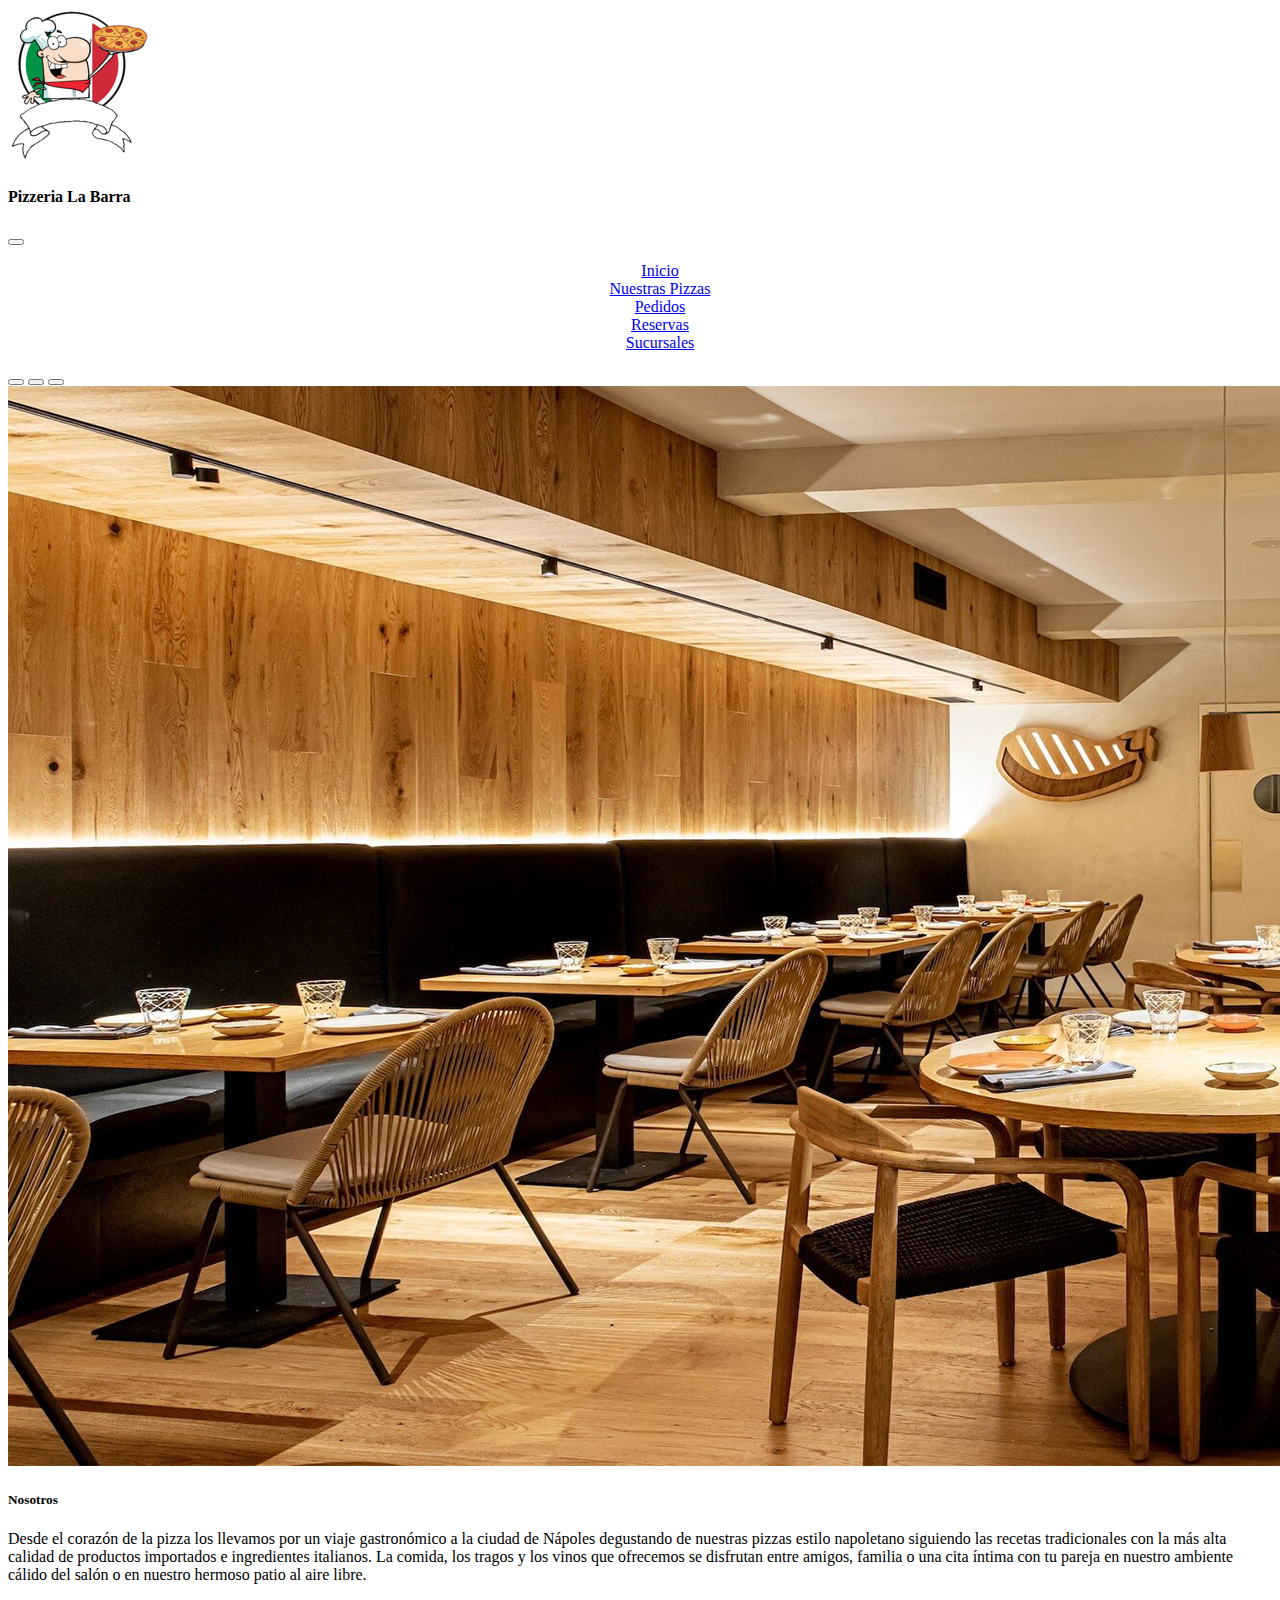
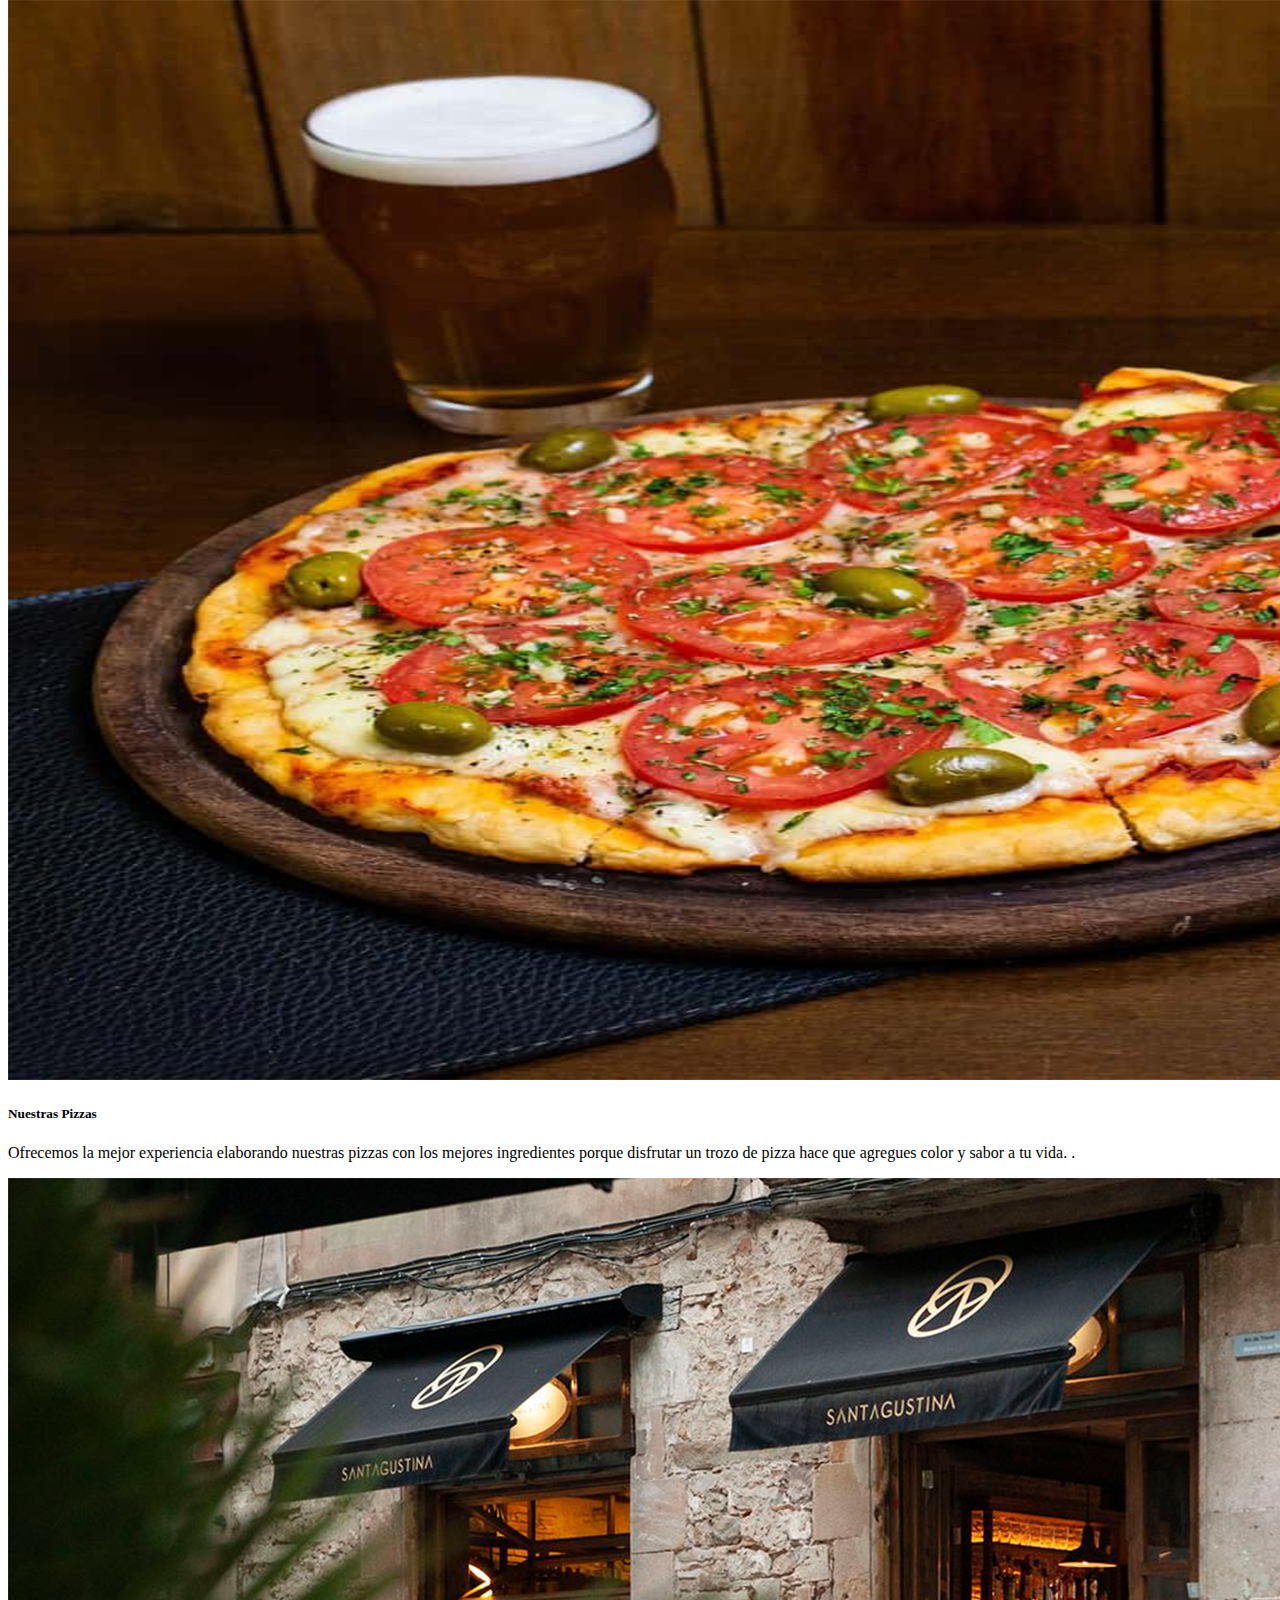
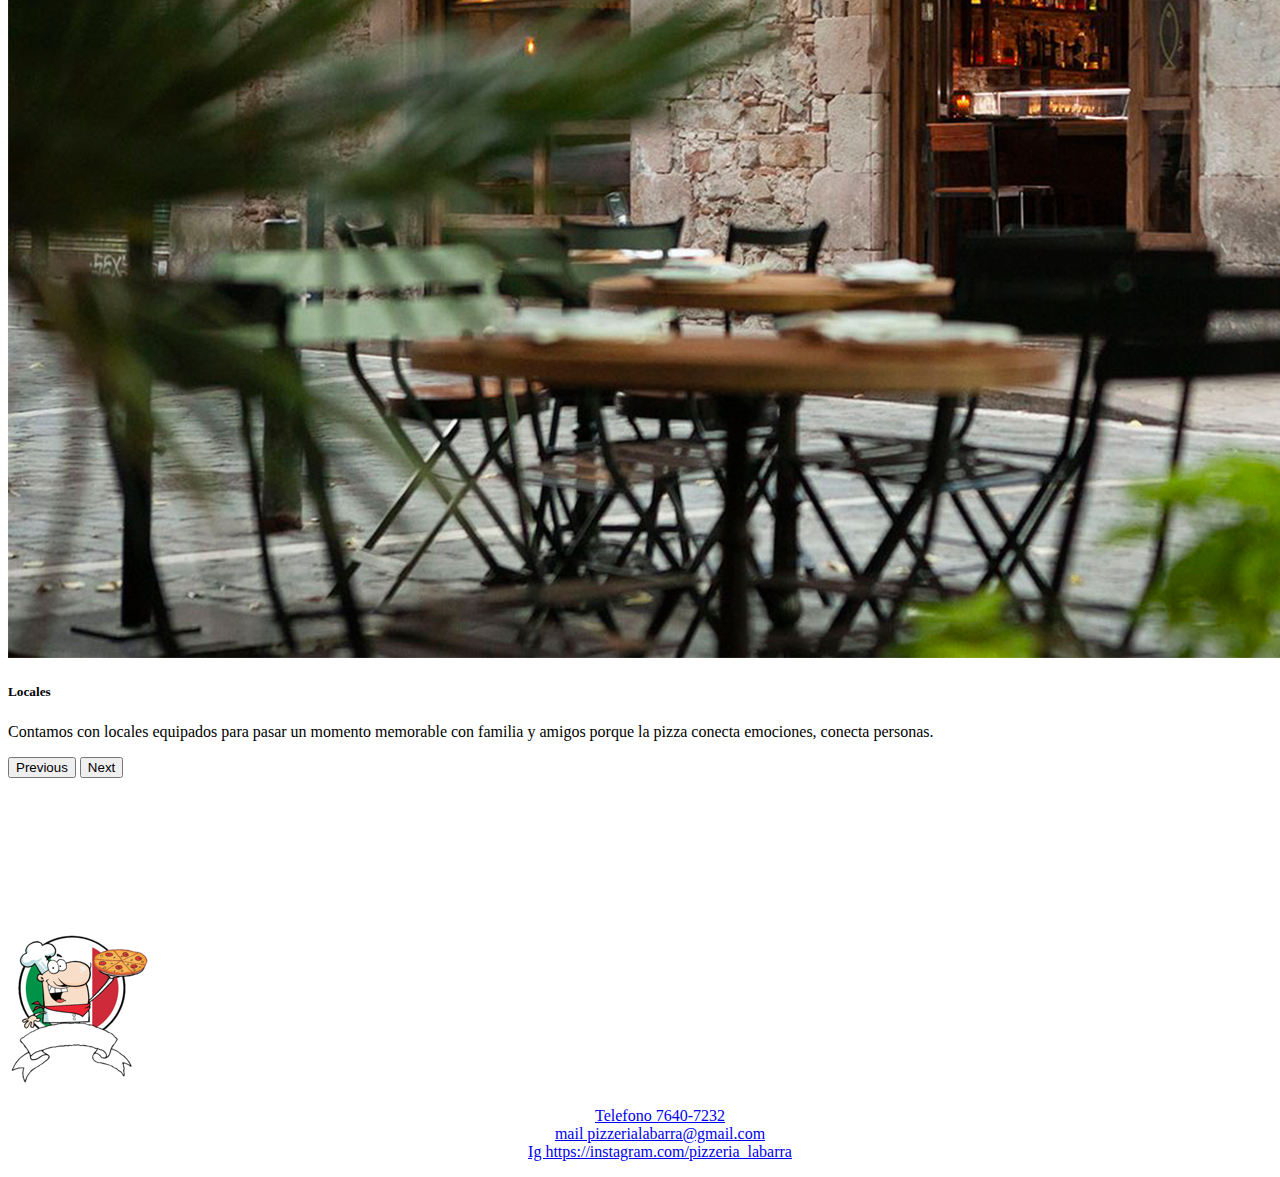
==== index.html @ ed5c460b "--master--" ====
<!DOCTYPE html>
<html lang="en">
<head>
    <meta charset="UTF-8">
    <meta http-equiv="X-UA-Compatible" content="IE=edge">
    <meta name="viewport" content="width=device-width, initial-scale=1.0">
    <link href="https://cdn.jsdelivr.net/npm/bootstrap@5.1.3/dist/css/bootstrap.min.css" rel="stylesheet" integrity="sha384-1BmE4kWBq78iYhFldvKuhfTAU6auU8tT94WrHftjDbrCEXSU1oBoqyl2QvZ6jIW3" crossorigin="anonymous">
    <link rel="stylesheet" href="css/stylo.css">
    <title>Pizzeria La Barra</title>
</head>
<body>
    <nav class="navbar navbar-expand-lg navbar-dark bg-dark">
        <div class="container-fluid">
          <a class="navbar-brand" href="#"><a href><img class="logo" src="images/Logopizza.png" alt="logo"></a><h4 class="text-family text-white text-center m-0">Pizzeria La Barra</h4></a>
          <button class="navbar-toggler" type="button" data-bs-toggle="collapse" data-bs-target="#navbarNavDropdown" aria-controls="navbarNavDropdown" aria-expanded="false" aria-label="Toggle navigation">
            <span class="navbar-toggler-icon"></span>
          </button>          
          <div class="collapse navbar-collapse justify-content-end" id="navbarNavDropdown">
                <ul class="navbar-nav">                   
                    <li class="nav-item">
                        <a class="nav-link active" aria-current="page" href="#">Inicio</a>
                    </li>
                    <li class="nav-item">
                        <a class="nav-link" href="pages/nuestraspizzas.html">Nuestras Pizzas</a>
                    </li>
                    <li class="nav-item">
                        <a class="nav-link" href="pages/Pedidos.html">Pedidos</a>
                    </li>
                    <li class="nav-item">
                        <a class="nav-link" href="pages/reservas.html">Reservas</a>
                    </li>
                    <li class="nav-item">
                        <a class="nav-link" href="pages/sucursales.html">Sucursales</a>
                    </li>
                </ul>
            </div>
            
        </div>
    </nav>
    <div class="cointainer">
        <div class="col-12 col-lg-12">
            <div id="carouselExampleCaptions" class="carousel slide" data-bs-ride="carousel">
                <div class="carousel-indicators">
                  <button type="button" data-bs-target="#carouselExampleCaptions" data-bs-slide-to="0" class="active" aria-current="true" aria-label="Slide 1"></button>
                  <button type="button" data-bs-target="#carouselExampleCaptions" data-bs-slide-to="1" aria-label="Slide 2"></button>
                  <button type="button" data-bs-target="#carouselExampleCaptions" data-bs-slide-to="2" aria-label="Slide 3"></button>
                </div>
                <div class="carousel-inner">
                  <div class="carousel-item active">
                    <img src="images/resto1.png" class="d-block w-100" alt="resto">
                    <div class="carousel-caption d-none d-md-block">
                      <h5>Nosotros</h5>
                      <p>Desde el corazón de la pizza los llevamos por un viaje gastronómico a la ciudad de Nápoles degustando de nuestras pizzas estilo napoletano siguiendo las recetas tradicionales con la más alta calidad de productos importados e ingredientes italianos. La comida, los tragos y los vinos que ofrecemos se disfrutan entre amigos, familia o una cita íntima con tu pareja en nuestro ambiente cálido del salón o en nuestro hermoso patio al aire libre.</p>
                    </div>
                  </div>
                  <div class="carousel-item">
                    <img src="images/pizza-napo.png" class="d-block w-100" alt="pizza">
                    <div class="carousel-caption d-none d-md-block">
                      <h5>Nuestras Pizzas</h5>
                      <p>Ofrecemos la mejor experiencia elaborando nuestras pizzas con los mejores ingredientes porque disfrutar un trozo de pizza hace que agregues color y sabor a tu vida. .</p>
                    </div>
                  </div>
                  <div class="carousel-item">
                    <img src="images/resto3.png" class="d-block w-100" alt="local">
                    <div class="carousel-caption d-none d-md-block">
                      <h5>Locales</h5>
                      <p>Contamos con locales equipados para pasar un momento memorable con familia y amigos porque la pizza conecta emociones, conecta personas.</p>
                    </div>
                  </div>
                </div>
                <button class="carousel-control-prev" type="button" data-bs-target="#carouselExampleCaptions" data-bs-slide="prev">
                  <span class="carousel-control-prev-icon" aria-hidden="true"></span>
                  <span class="visually-hidden">Previous</span>
                </button>
                <button class="carousel-control-next" type="button" data-bs-target="#carouselExampleCaptions" data-bs-slide="next">
                  <span class="carousel-control-next-icon" aria-hidden="true"></span>
                  <span class="visually-hidden">Next</span>
                </button>
              </div>
        </div>
    </div>
    <div class="ratio ratio-16x9">
        <iframe src="https://www.youtube.com/embed/ywrLSeDVH5U" title="YouTube video player" frameborder="0" allow="accelerometer; autoplay; clipboard-write; encrypted-media; gyroscope; picture-in-picture" allowfullscreen></iframe>
    </div>

    <nav class="navbar navbar-expand-lg navbar-dark bg-dark">
        <div class="container-fluid flex-column">
          <a class="navbar-brand" href="#"><a href><img class="logo" src="images/Logopizza.png" alt="logo"></a></a>
          <ul class="navbar-nav">            
            <li class="nav-item">
              <a class="nav-link" href="#">Telefono 7640-7232</a>
            </li>
            <li class="nav-item">
              <a class="nav-link" href="#">mail pizzerialabarra@gmail.com</a>
            </li>
            <li class="nav-item">
              <a class="nav-link" href="#">Ig https://instagram.com/pizzeria_labarra</a>
            </li>
           
          </ul>
      
      </div>
  

  <script src="https://cdn.jsdelivr.net/npm/bootstrap@5.1.3/dist/js/bootstrap.bundle.min.js" integrity="sha384-ka7Sk0Gln4gmtz2MlQnikT1wXgYsOg+OMhuP+IlRH9sENBO0LRn5q+8nbTov4+1p" crossorigin="anonymous"></script>   
</body>               

</html>
---- css/stylo.css ----
.bg-body{
    background-image: linear-gradient(gray,white);
    width: 100%;
}
.row-2 {
    /* --bs-gutter-x: 1.5rem; */
    --bs-gutter-y: 0;
    display: flex;
    flex-wrap: wrap;
    margin-top: calc(-1 * var(--bs-gutter-y));
    margin-right: calc(-.5 * var(--bs-gutter-x));
    margin-left: calc(-.5 * var(--bs-gutter-x));
}
ul{
    text-align: center;
    list-style: none;
}
.bg-card-red{
    background-image: linear-gradient(red,gray);
}
.bg-card-blue{
    background-image: linear-gradient(blue,gray);
}
.bg-card-green{
    background-image: linear-gradient(green,gray);
}
.bg-card-orange{
    background-image: linear-gradient(orange,gray);
}
.bg-card-violet{
    background-image: linear-gradient(violet,gray);
}
.bg-card-back{
    background-image: linear-gradient(gray,gray);
}
.text-family{
    font-family: Georgia, 'Times New Roman', Times, serif;
}
.bg-pedido{
    background-image: url("../images/fondotomate.png") ;
}
.bg-reserva{
    background-image: url("../images/recepcion.png") ;
}
@keyframes rotar{
    from {
        transform: rotatey(0deg);
      }
      to {
        transform: rotatey(359deg);
      }
}
.logo{
    animation: rotar 4s infinite linear;
}
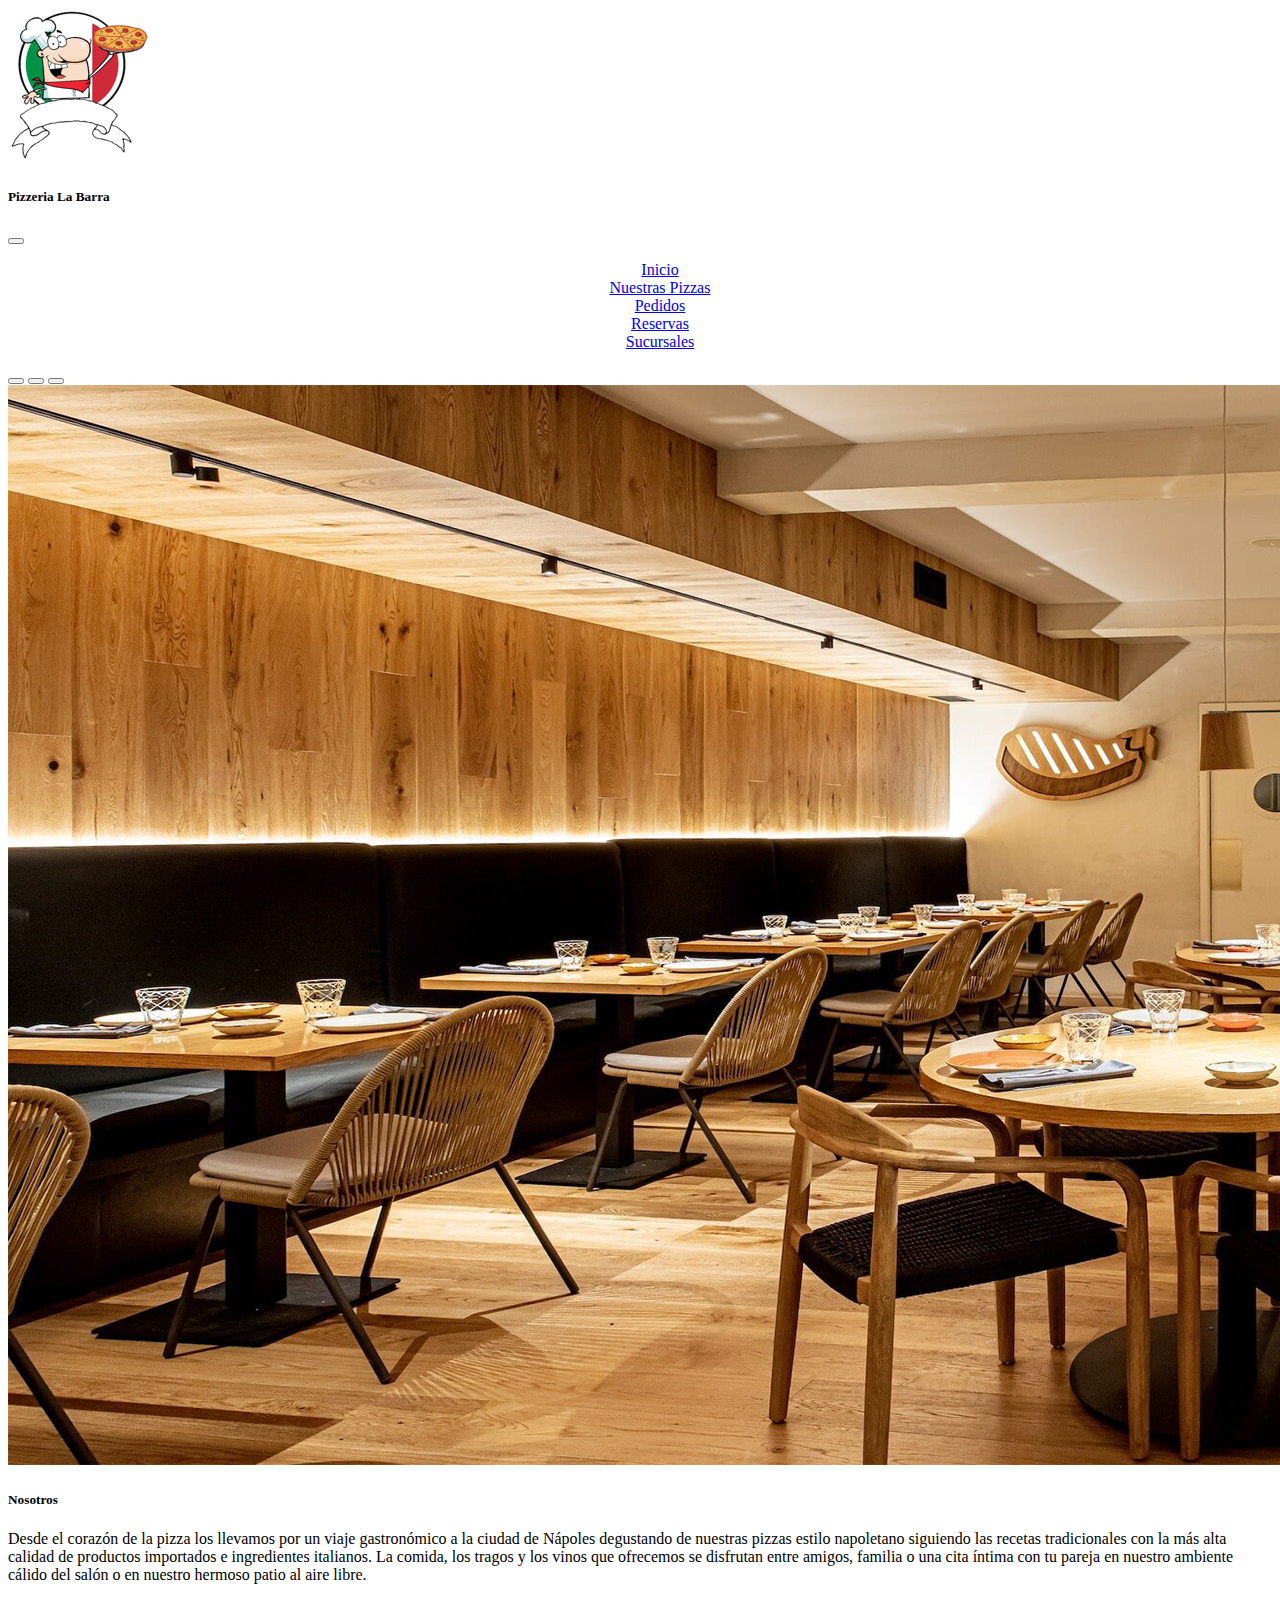
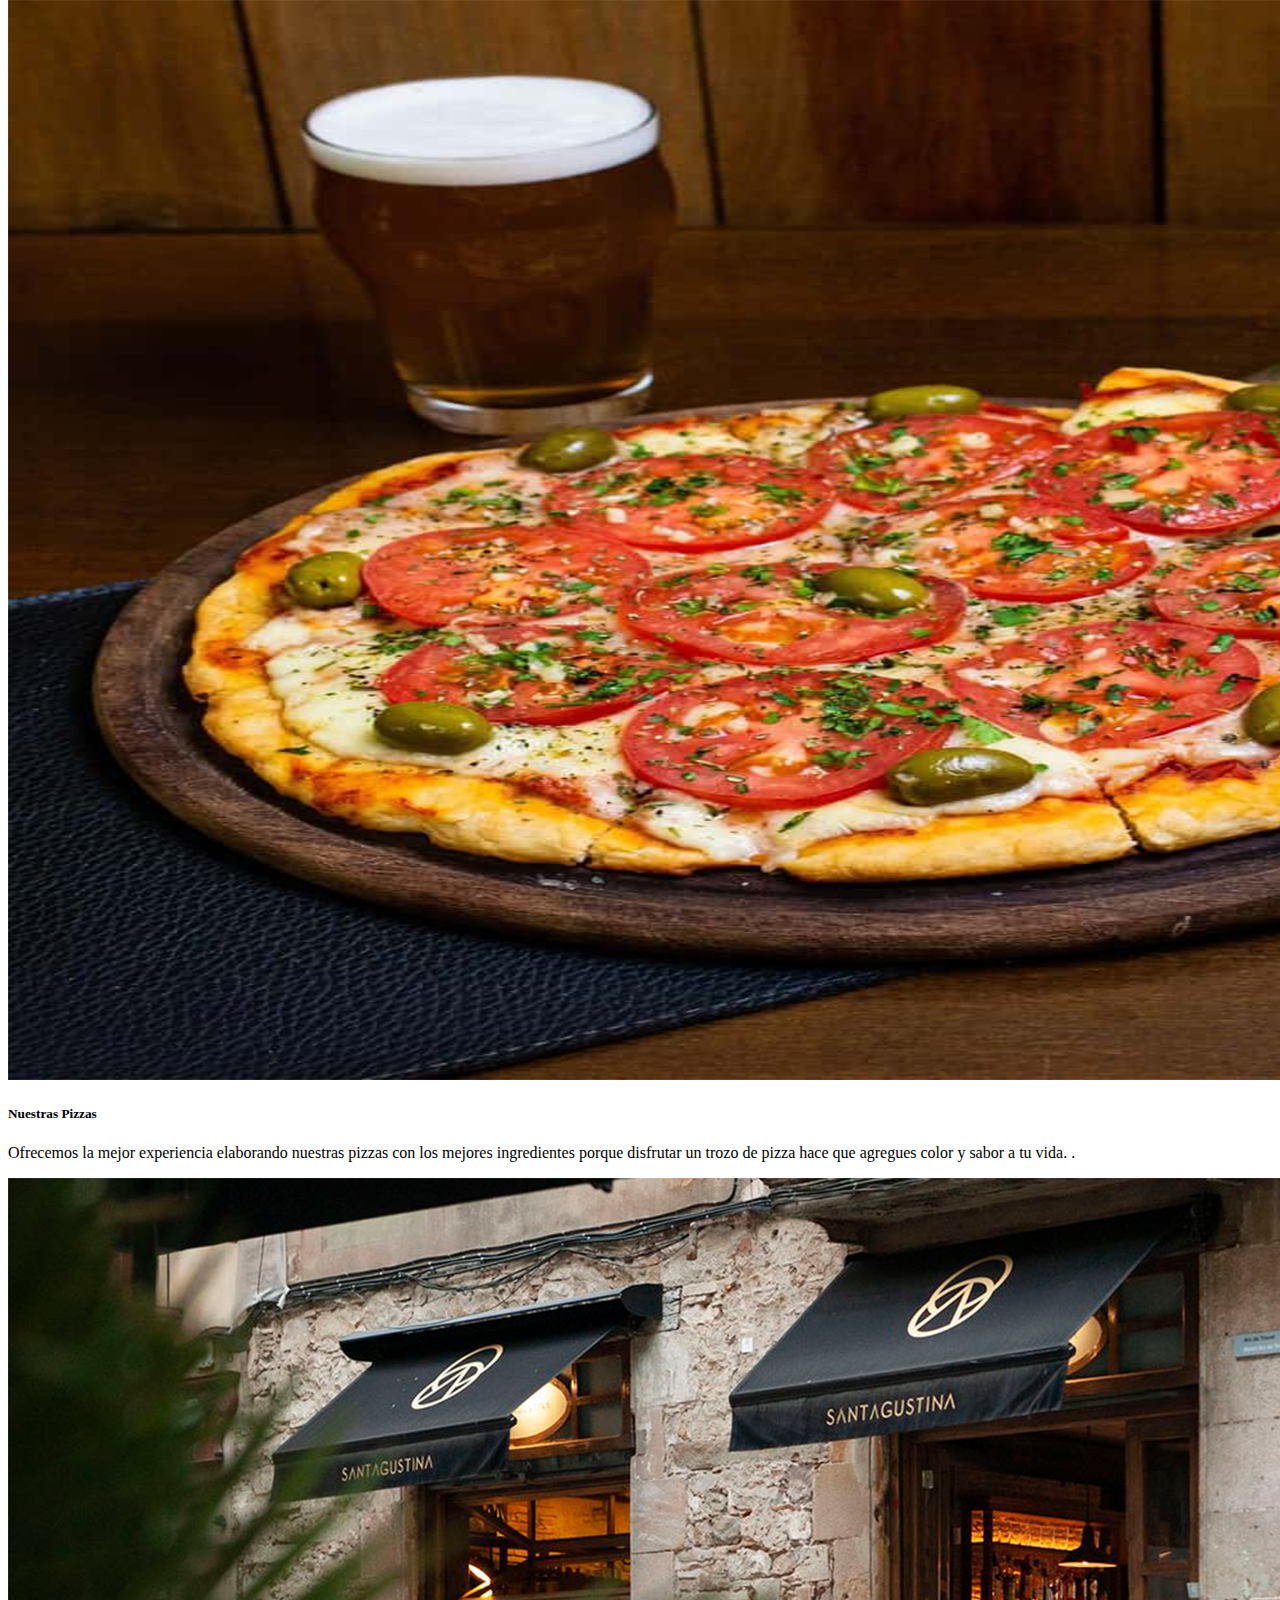
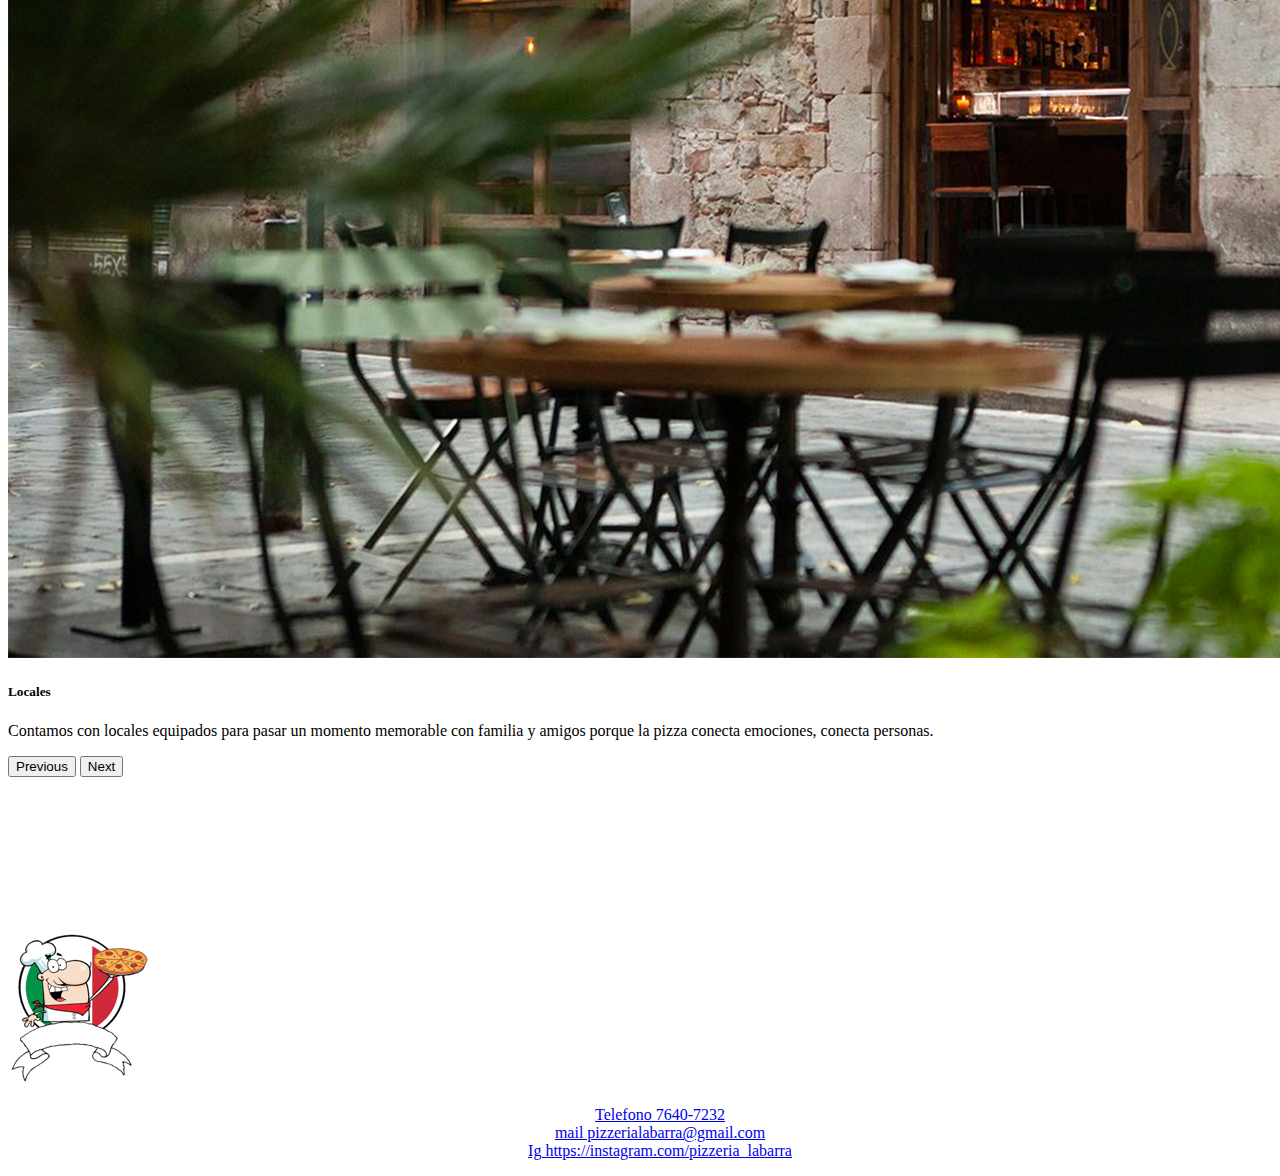
==== commit 2ae33029: "aplicandobt" ====
--- a/index.html
+++ b/index.html
@@ -11,7 +11,7 @@
 <body>
     <nav class="navbar navbar-expand-lg navbar-dark bg-dark">
         <div class="container-fluid">
-          <a class="navbar-brand" href="#"><a href><img class="logo" src="images/Logopizza.png" alt="logo"></a><h4 class="text-family text-white text-center m-0">Pizzeria La Barra</h4></a>
+          <a class="navbar-brand" href="#"><a href><img class="logo" src="images/Logopizza.png" alt="logo"></a><h5 class="text-family text-white text-center m-0">Pizzeria La Barra</h5></a>
           <button class="navbar-toggler" type="button" data-bs-toggle="collapse" data-bs-target="#navbarNavDropdown" aria-controls="navbarNavDropdown" aria-expanded="false" aria-label="Toggle navigation">
             <span class="navbar-toggler-icon"></span>
           </button>          
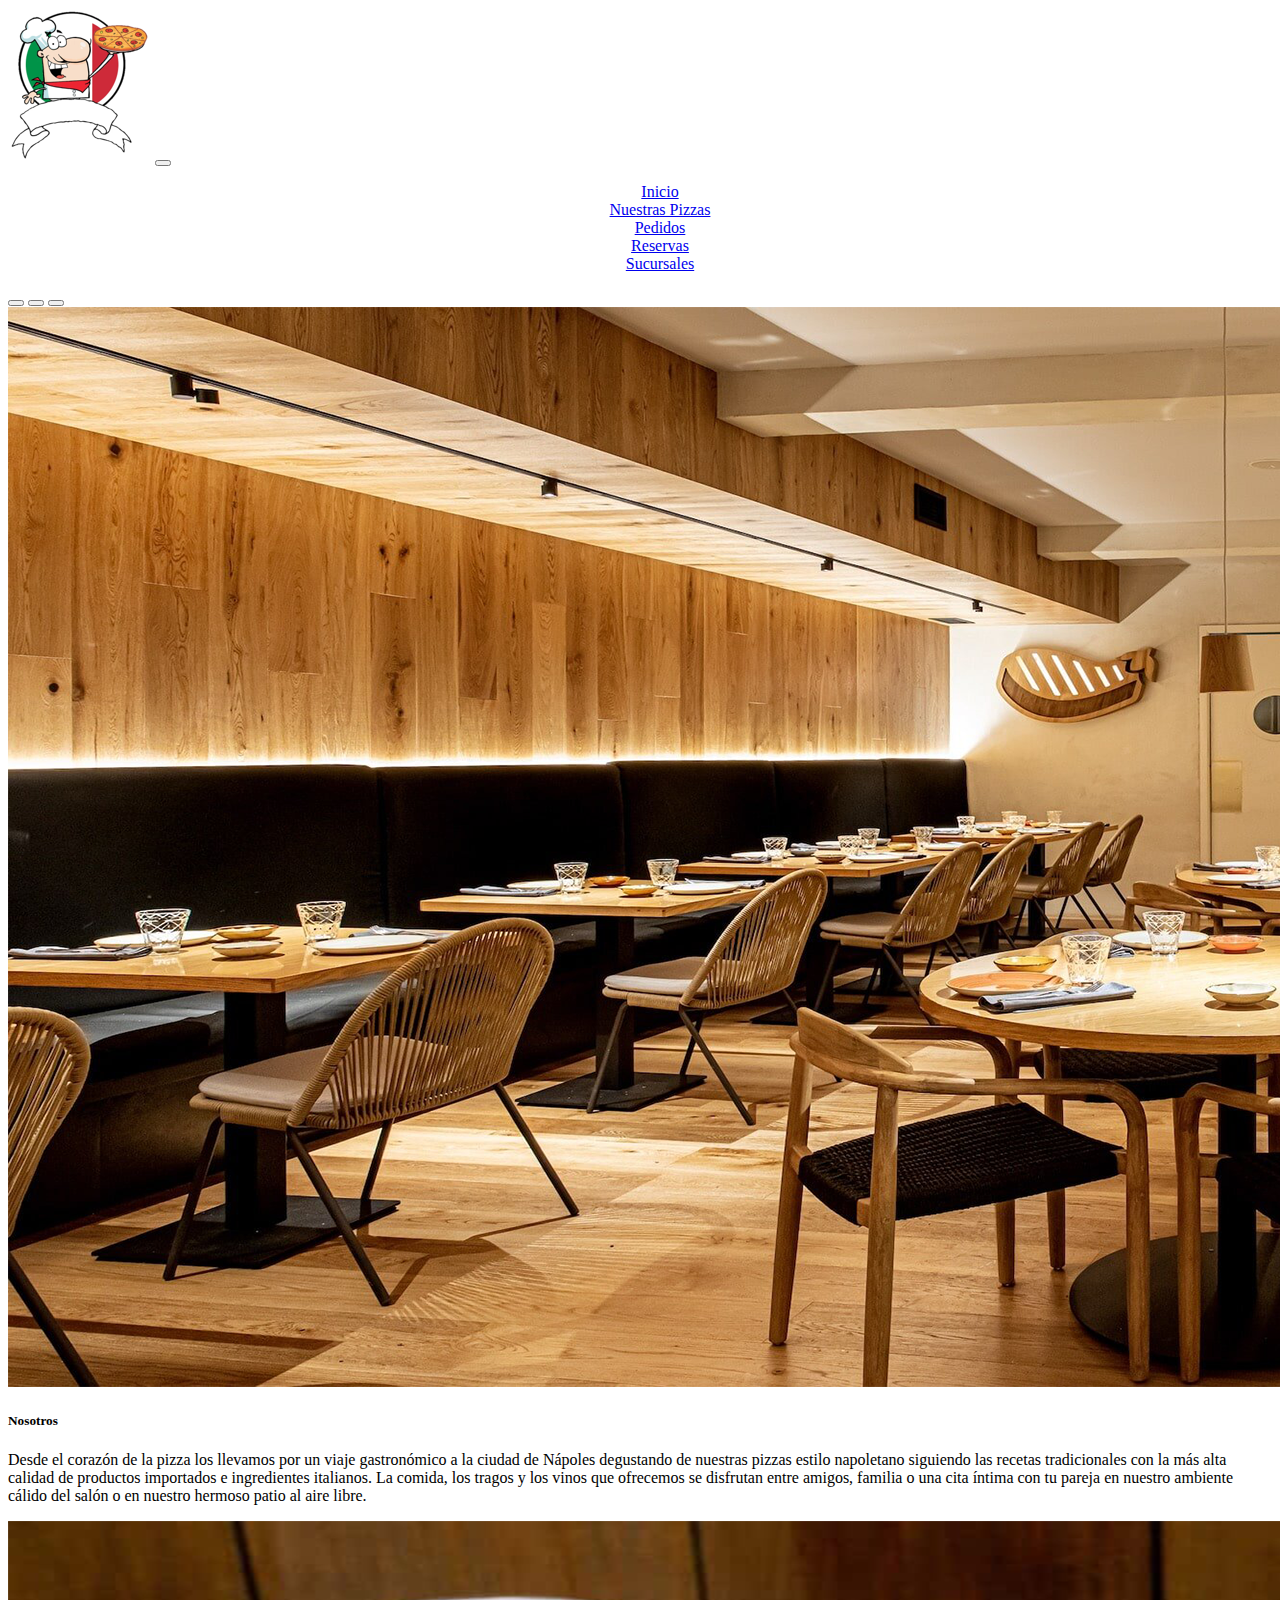
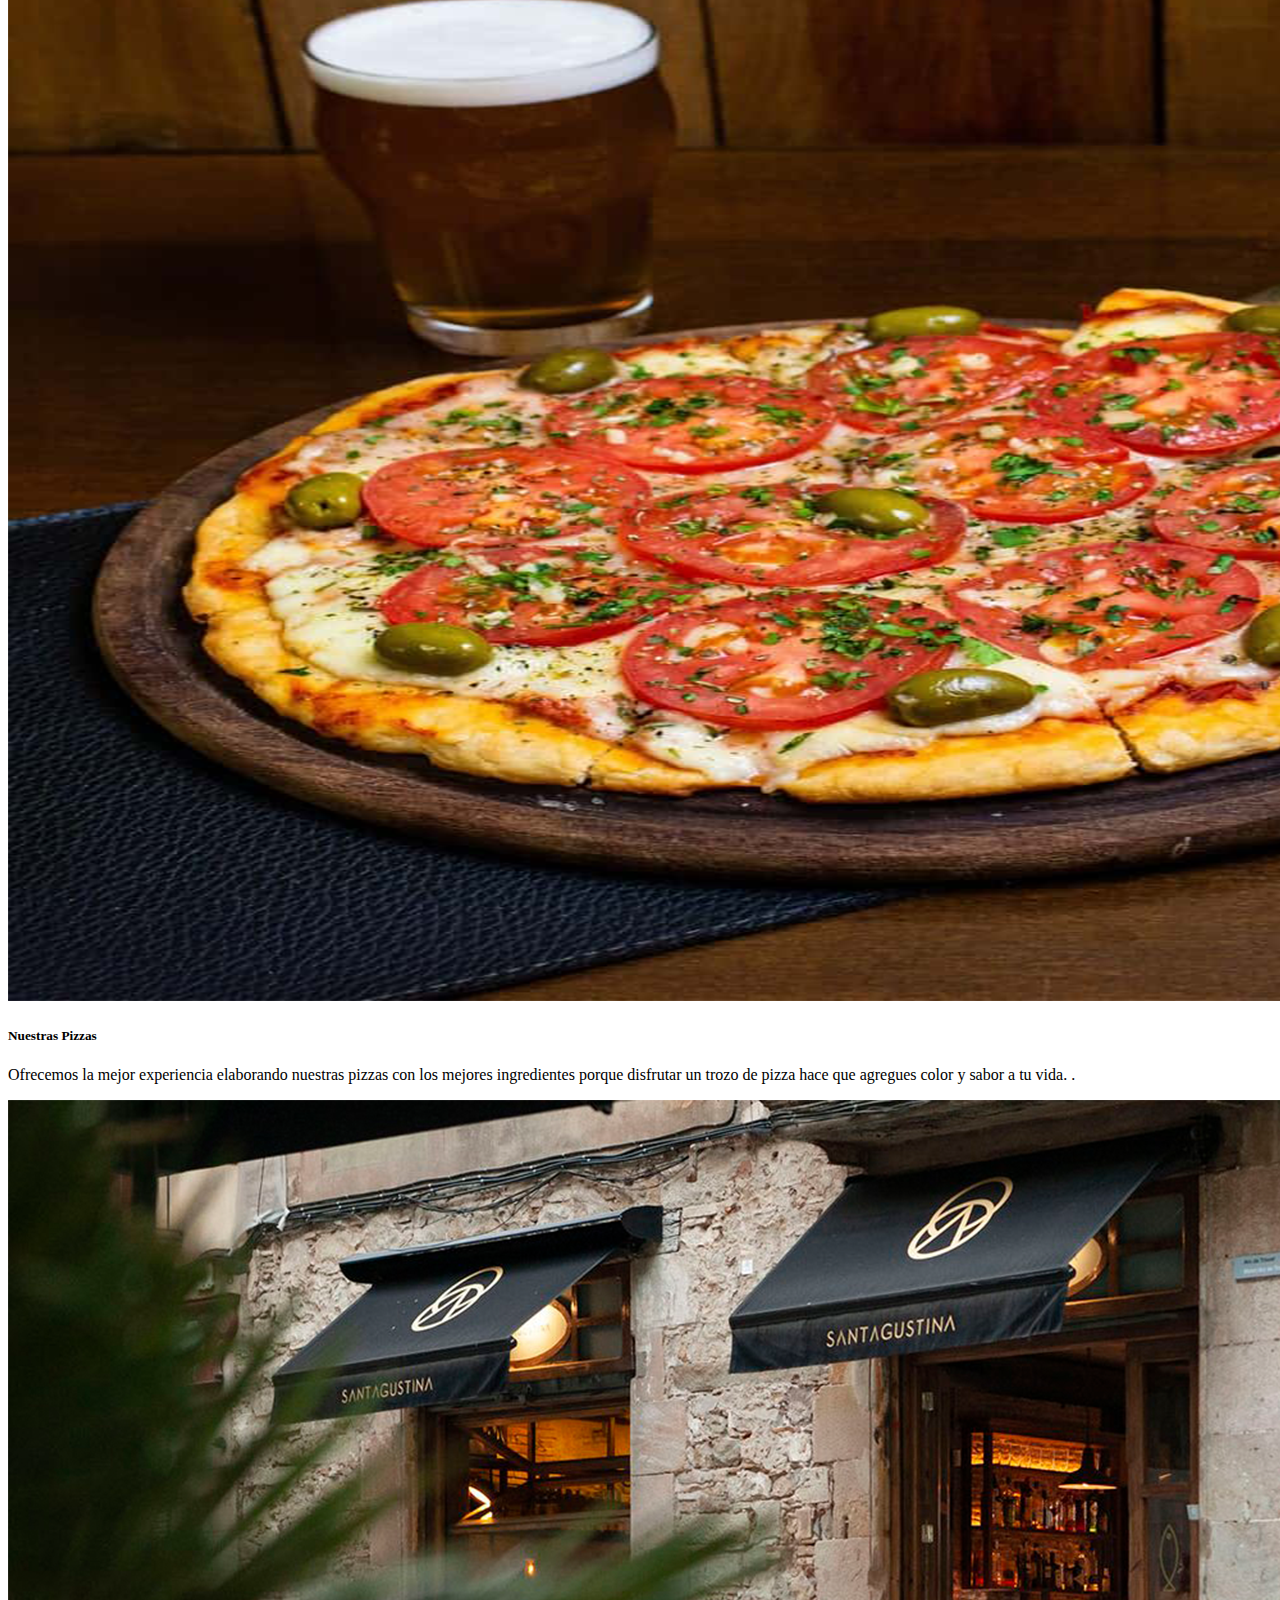
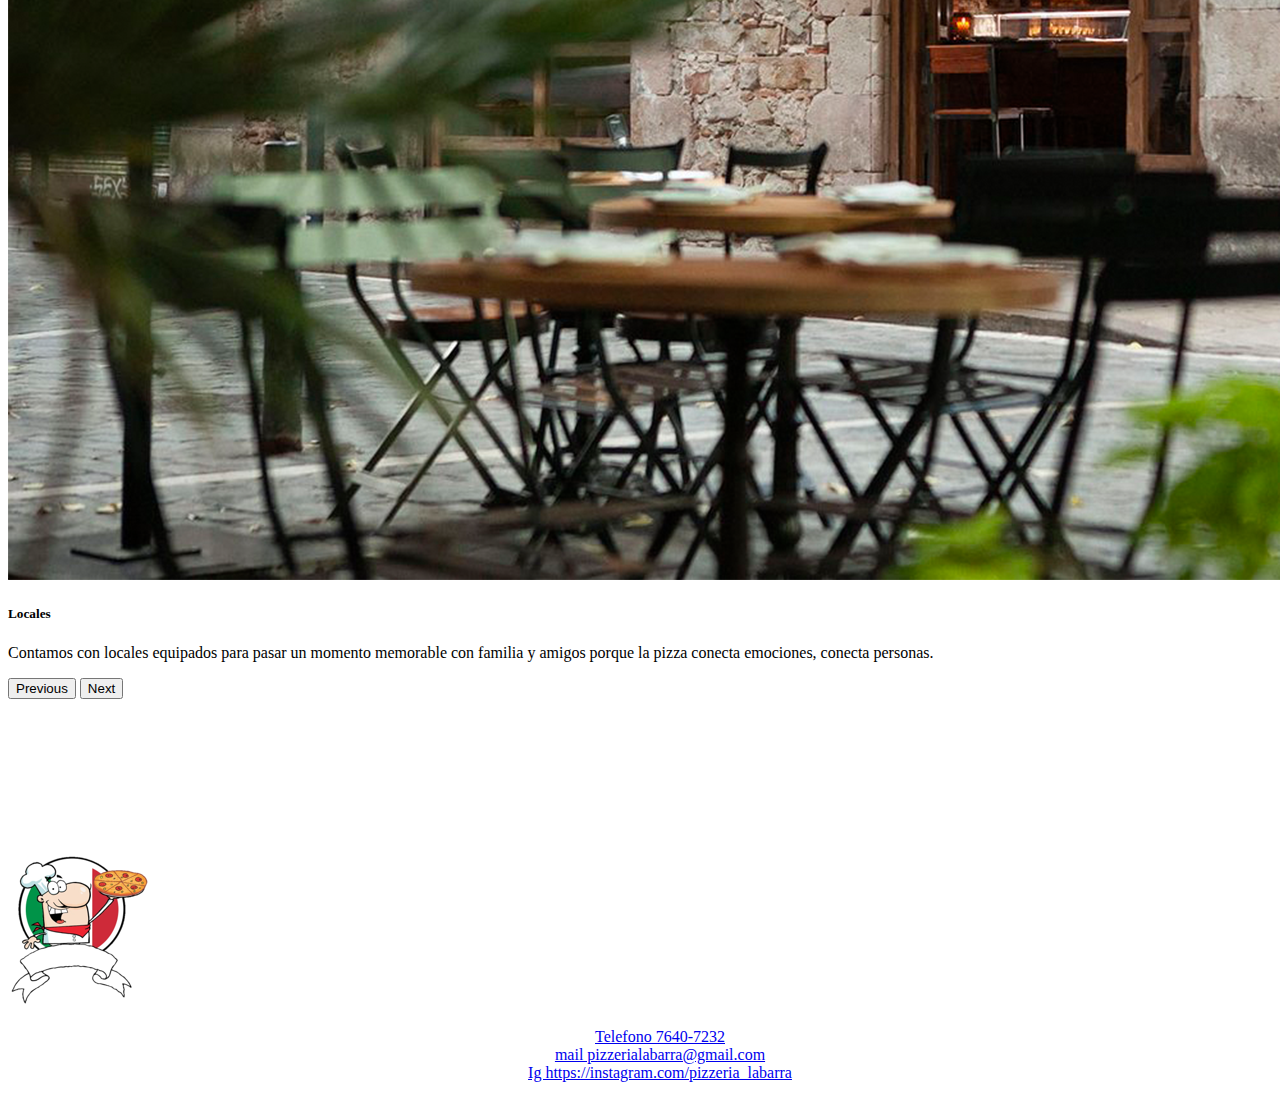
==== commit 80503957: "maquetandobt2" ====
--- a/index.html
+++ b/index.html
@@ -11,7 +11,7 @@
 <body>
     <nav class="navbar navbar-expand-lg navbar-dark bg-dark">
         <div class="container-fluid">
-          <a class="navbar-brand" href="#"><a href><img class="logo" src="images/Logopizza.png" alt="logo"></a><h5 class="text-family text-white text-center m-0">Pizzeria La Barra</h5></a>
+          <a class="navbar-brand" href="#"><a href><img class="logo" src="images/Logopizza.png" alt="logo"></a></a>
           <button class="navbar-toggler" type="button" data-bs-toggle="collapse" data-bs-target="#navbarNavDropdown" aria-controls="navbarNavDropdown" aria-expanded="false" aria-label="Toggle navigation">
             <span class="navbar-toggler-icon"></span>
           </button>          
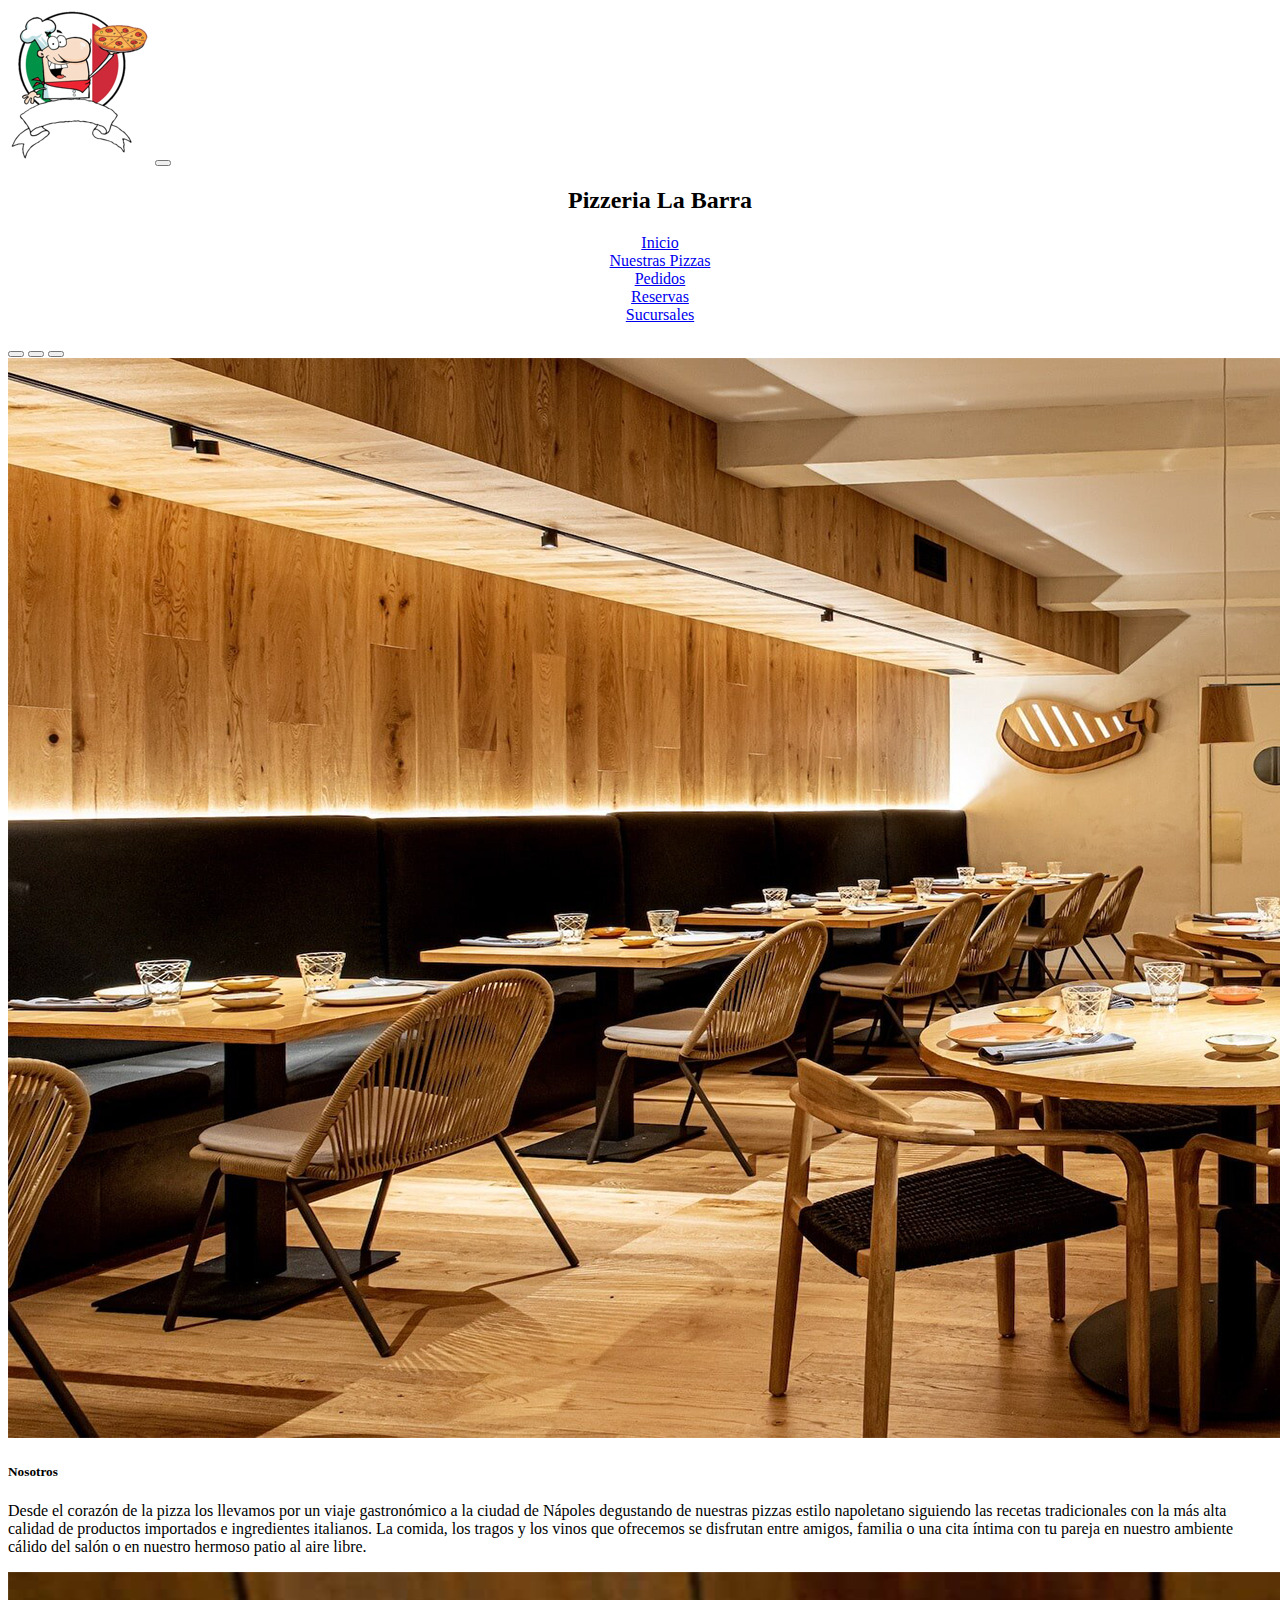
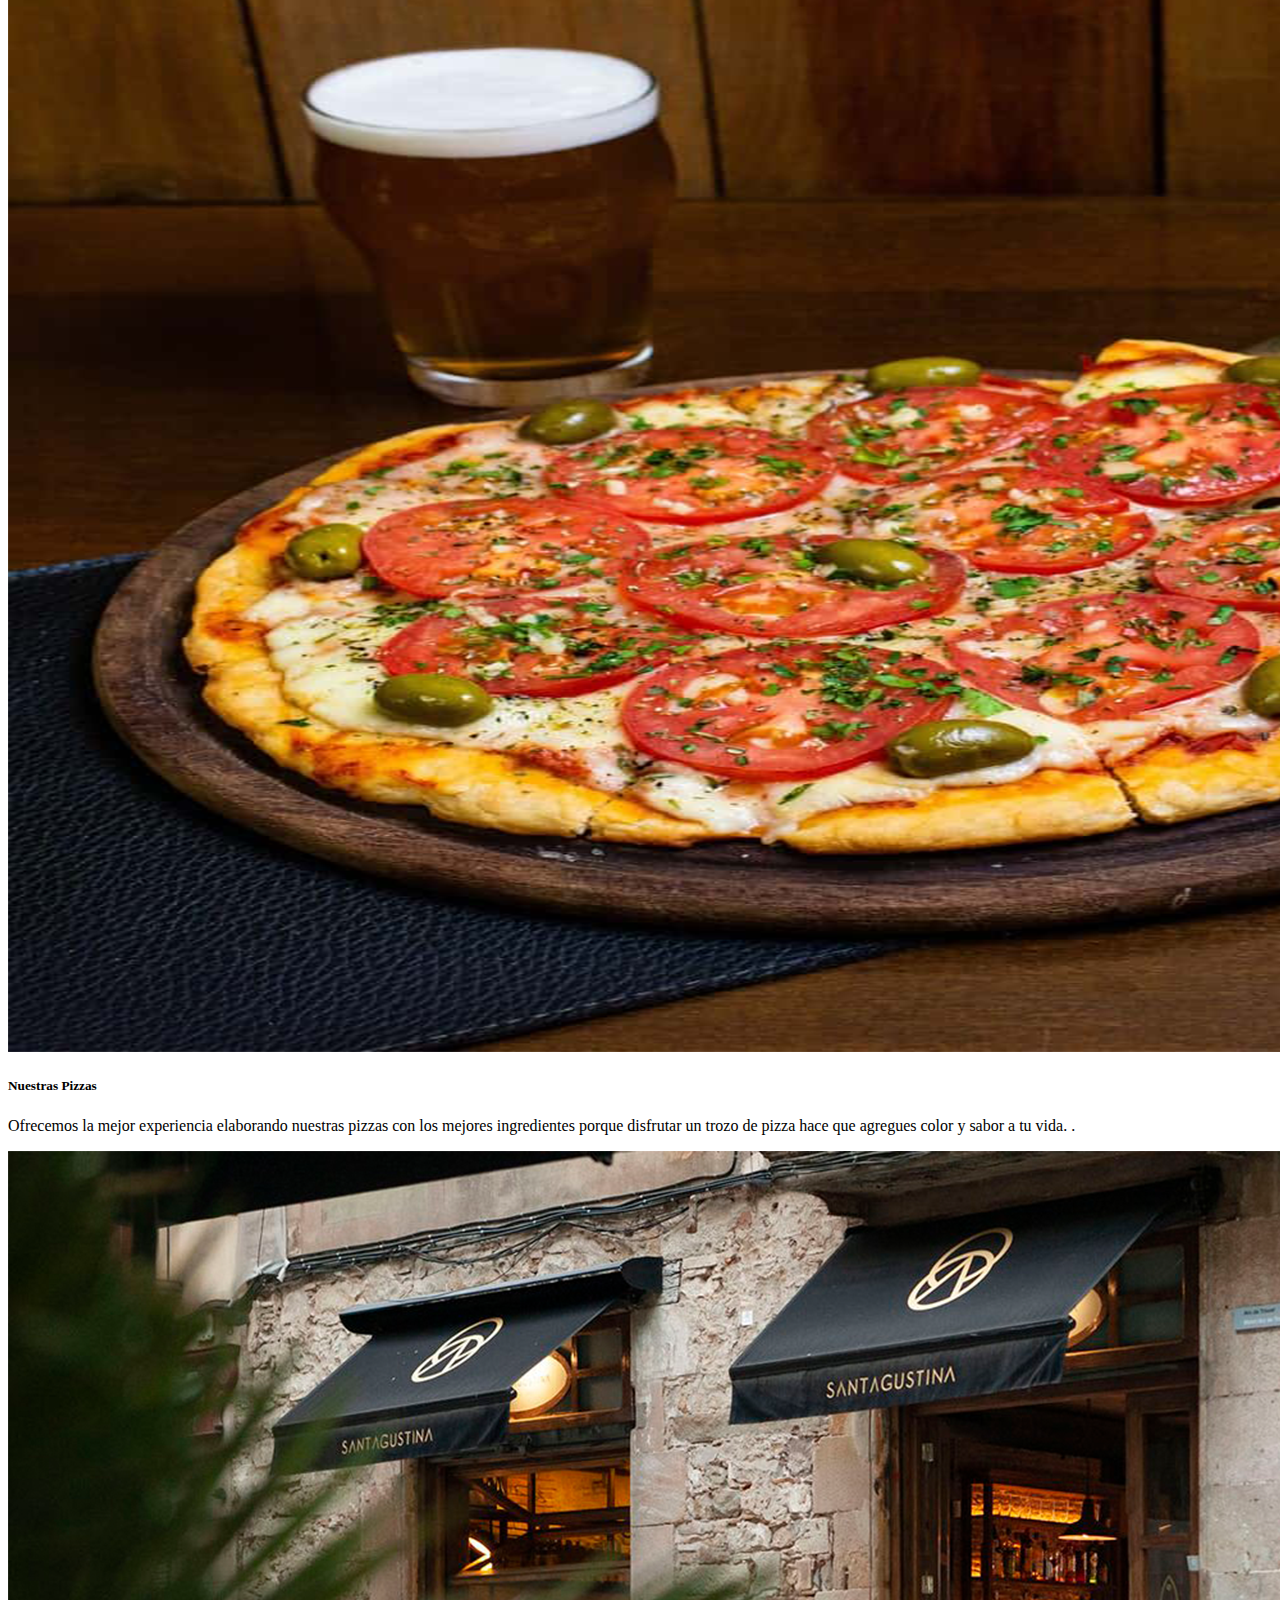
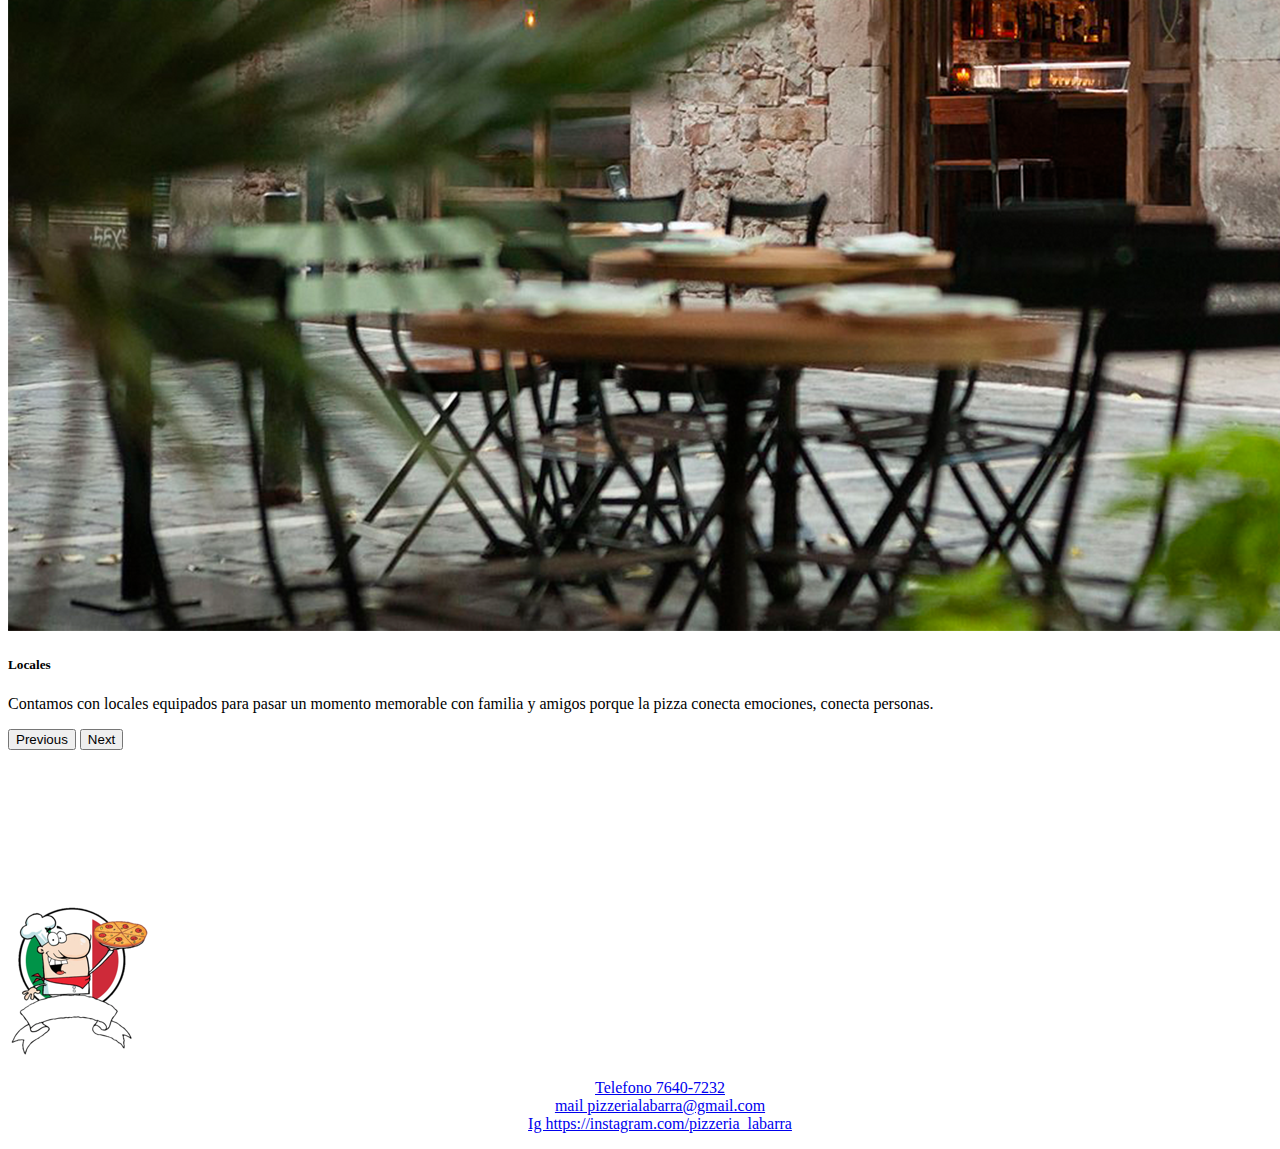
==== commit 464ab6a7: "maquetadobt4" ====
--- a/index.html
+++ b/index.html
@@ -16,7 +16,10 @@
             <span class="navbar-toggler-icon"></span>
           </button>          
           <div class="collapse navbar-collapse justify-content-end" id="navbarNavDropdown">
-                <ul class="navbar-nav">                   
+                <ul class="navbar-nav">  
+                    <li class="nav-item">
+                       <h2>Pizzeria La Barra</h2>
+                    </li>                 
                     <li class="nav-item">
                         <a class="nav-link active" aria-current="page" href="#">Inicio</a>
                     </li>
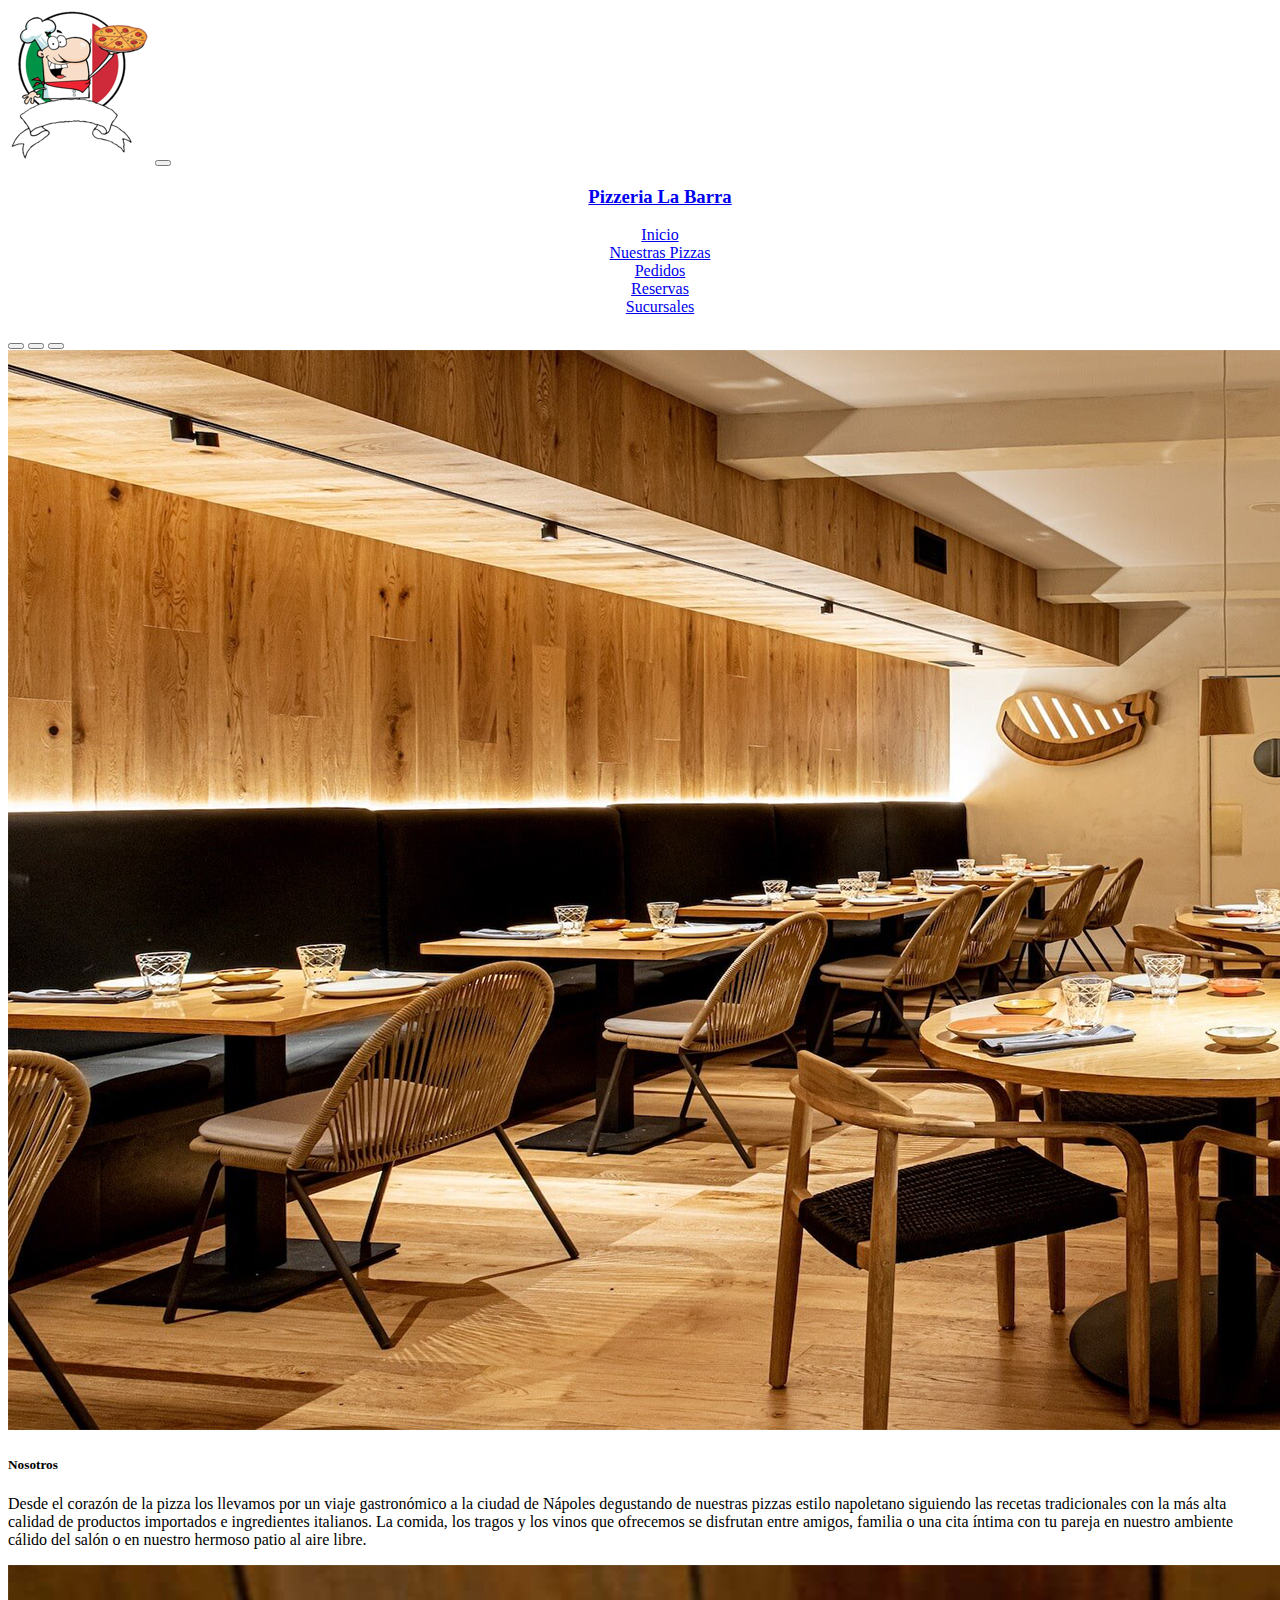
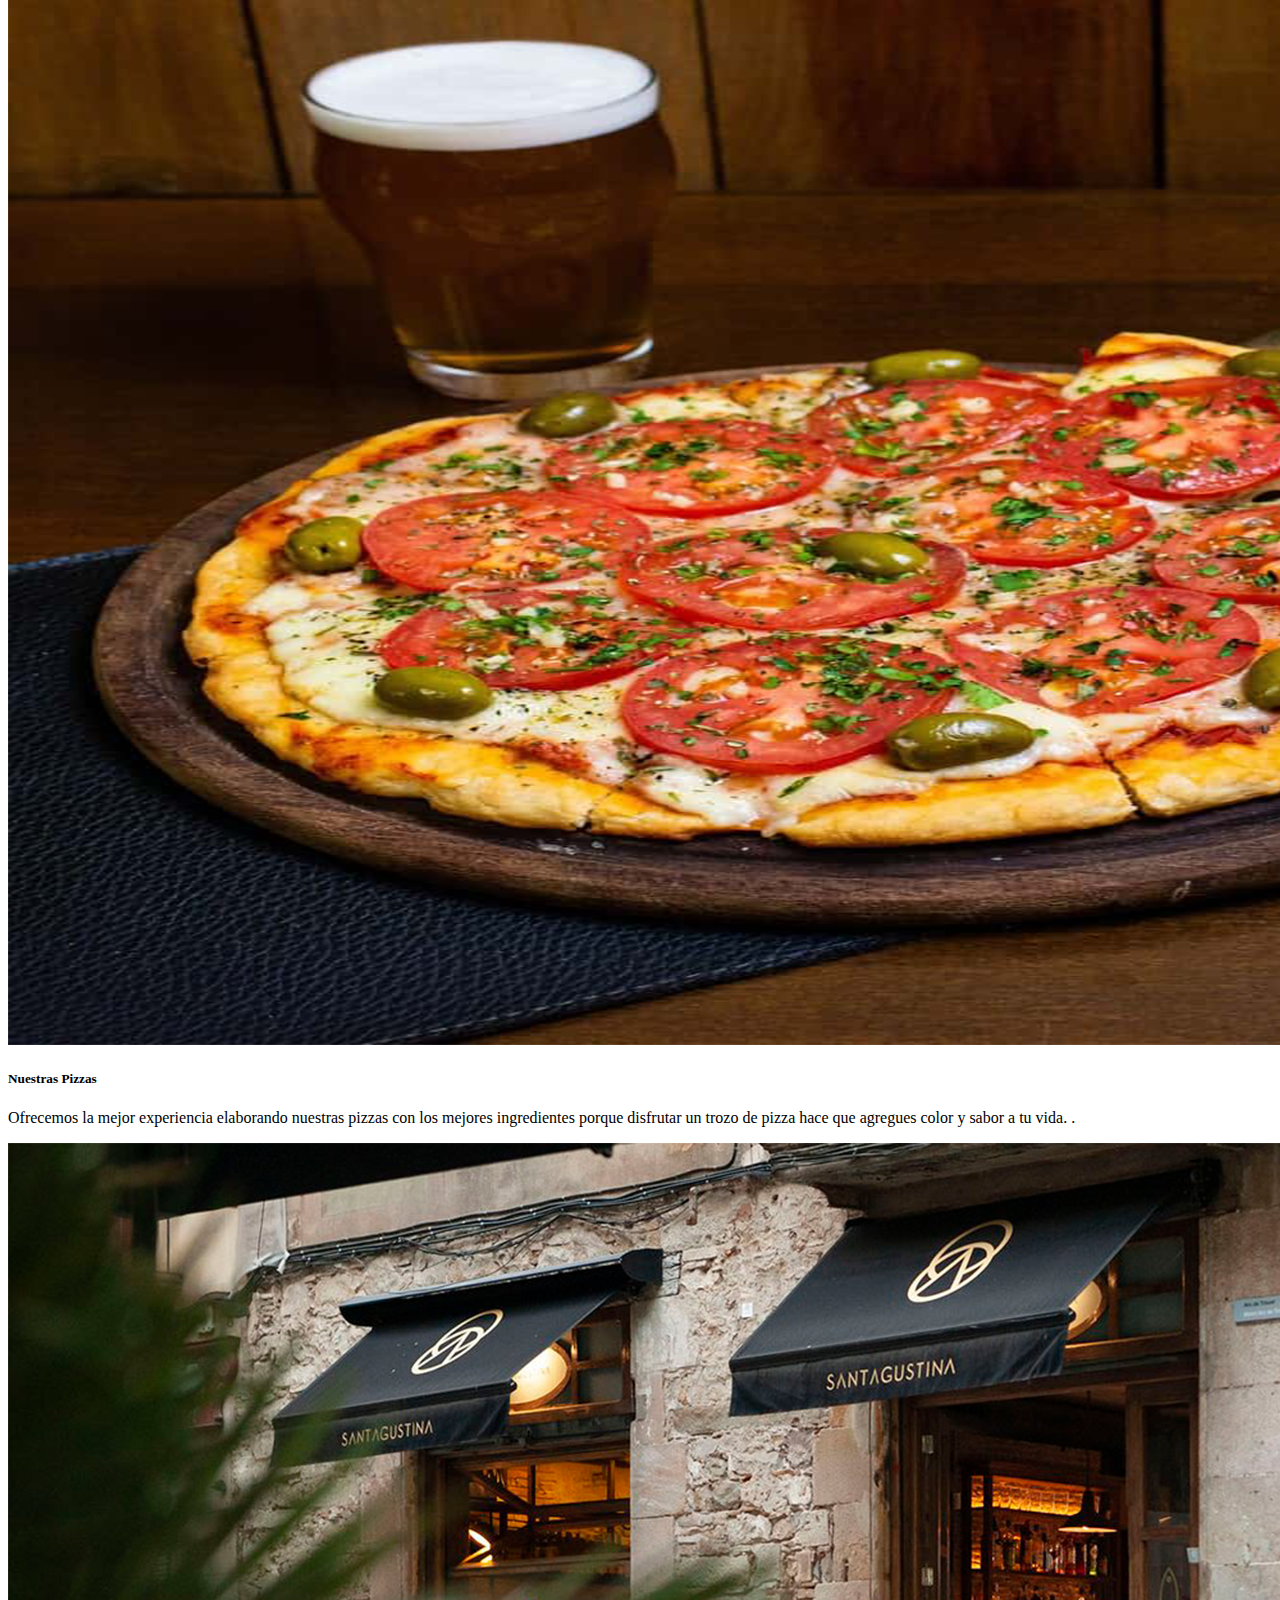
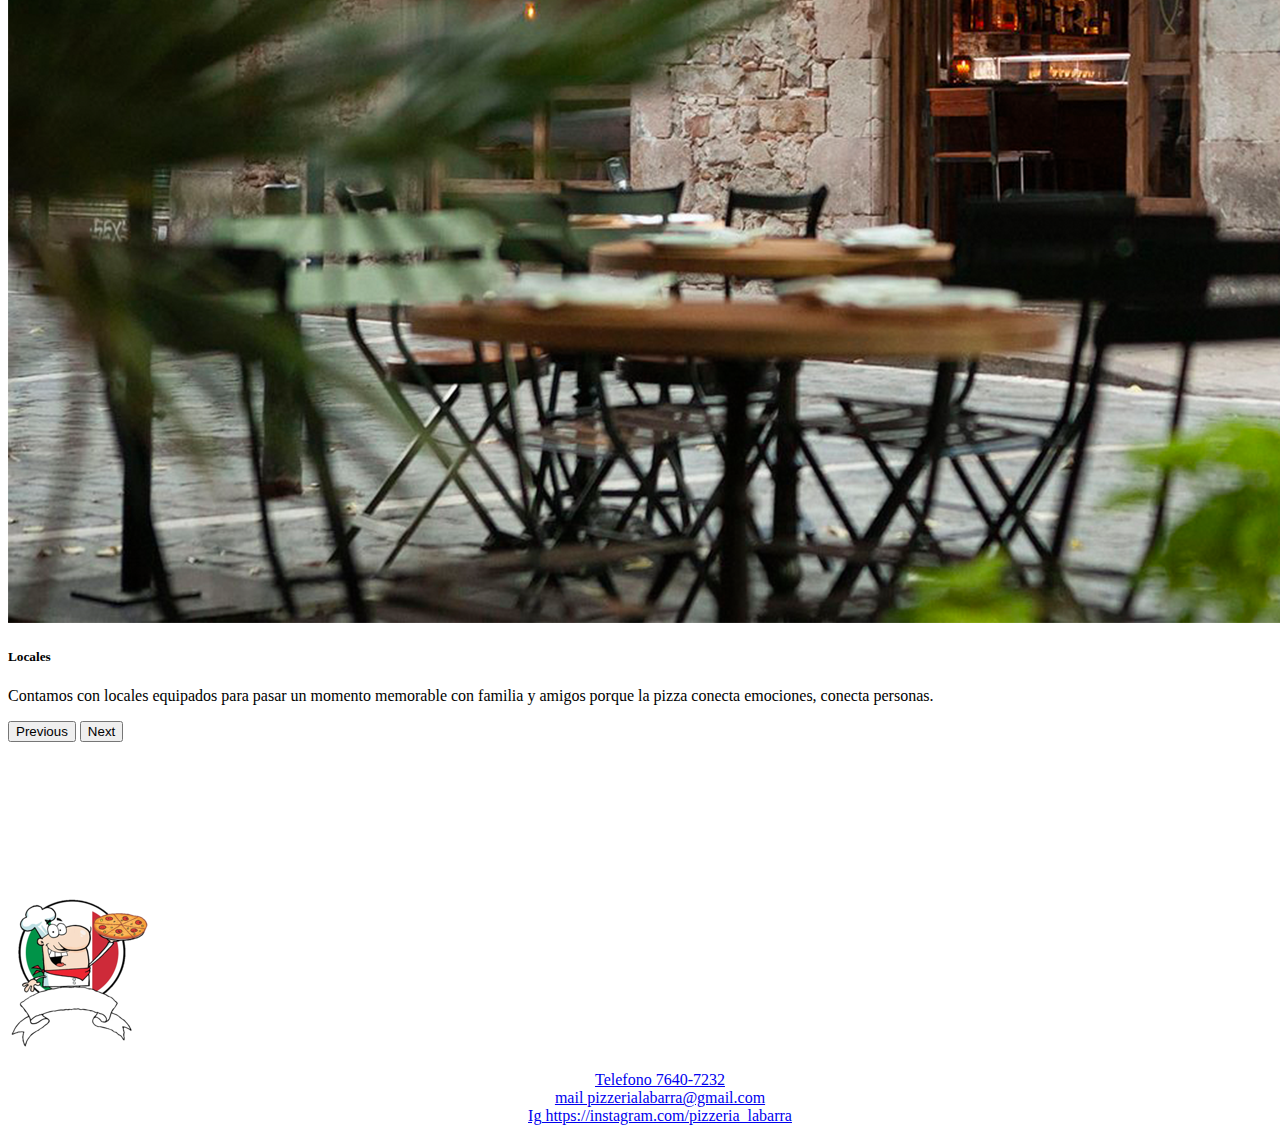
==== commit 8b5fd5a1: "maquetadobt5" ====
--- a/index.html
+++ b/index.html
@@ -14,12 +14,16 @@
           <a class="navbar-brand" href="#"><a href><img class="logo" src="images/Logopizza.png" alt="logo"></a></a>
           <button class="navbar-toggler" type="button" data-bs-toggle="collapse" data-bs-target="#navbarNavDropdown" aria-controls="navbarNavDropdown" aria-expanded="false" aria-label="Toggle navigation">
             <span class="navbar-toggler-icon"></span>
-          </button>          
+          </button>  
           <div class="collapse navbar-collapse justify-content-end" id="navbarNavDropdown">
-                <ul class="navbar-nav">  
-                    <li class="nav-item">
-                       <h2>Pizzeria La Barra</h2>
-                    </li>                 
+            <ul class="navbar-nav">                               
+                <li class="nav-item">
+                    <h3 class="text-family"><a class="nav-link active" aria-current="page" href="#">Pizzeria La Barra</a></h3>
+                </li>
+            </ul>
+          </div>        
+          <div class="collapse navbar-collapse justify-content-end" id="navbarNavDropdown">
+                <ul class="navbar-nav">                                      
                     <li class="nav-item">
                         <a class="nav-link active" aria-current="page" href="#">Inicio</a>
                     </li>
